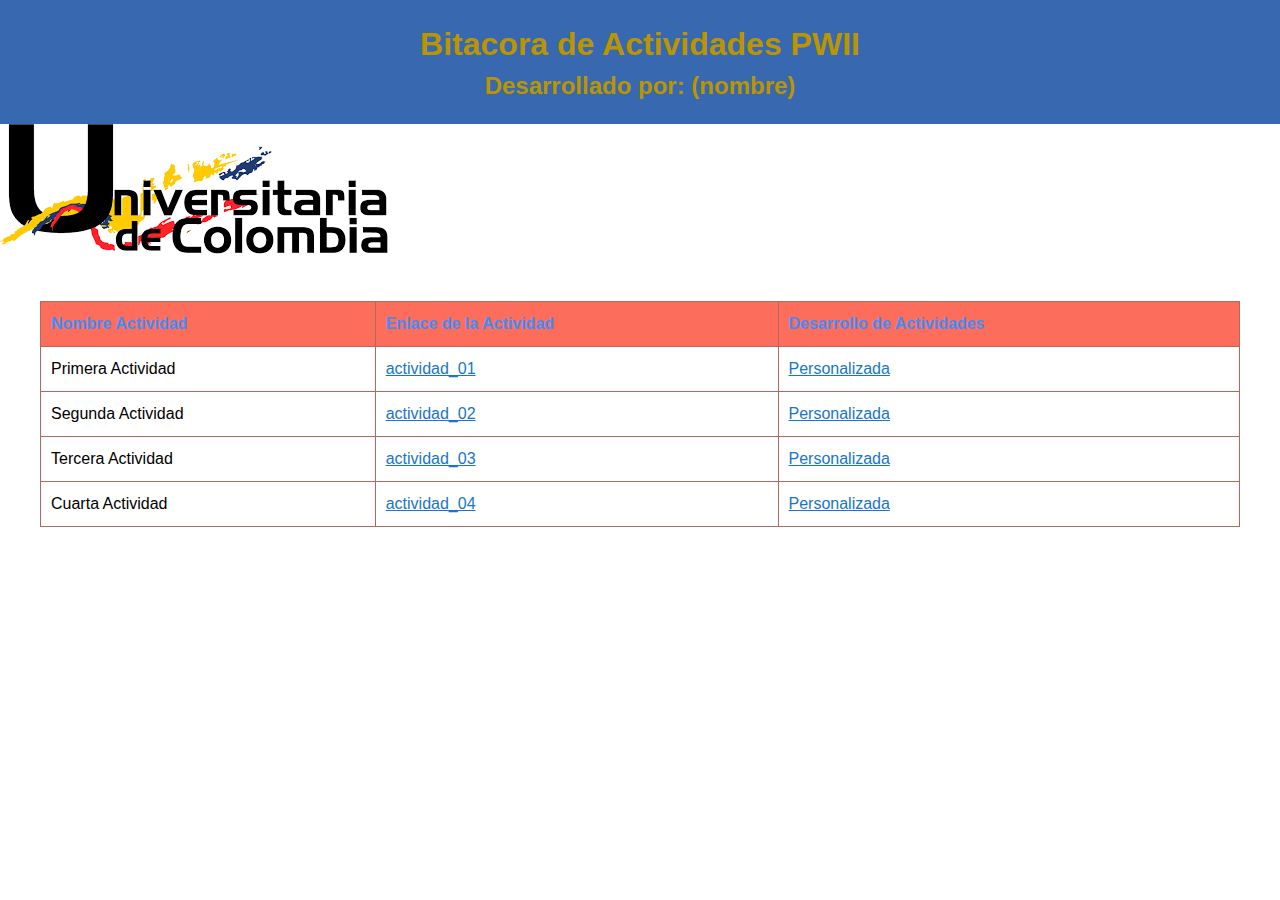
==== index.html @ 469eca12 "base trabajo" ====
<!DOCTYPE html>
<html lang="es">
<head>
  <meta charset="UTF-8">
  <meta name="viewport" content="width=device-width, initial-scale=1.0">
  <title>Bitacora De Actividades</title>
  <style>
    body {
      margin: 0;
      padding: 0;
      font-family: Arial, sans-serif;
      font-size: 16px;
      line-height: 1.5;
    }

    header {
      background-color: #3768B0;
      color: #BB9500;
      text-align: center;
      padding: 20px;
    }

    h1, h2 {
      margin: 0;
    }

    .container {
      max-width: 1200px;
      margin: 0 auto;
      padding: 20px;
    }

    table {
      width: 100%;
      border-collapse: collapse;
      margin-top: 20px;
    }

    th, td {
      border: 1px solid #B2685F;
      padding: 10px;
      text-align: left;
    }

    th {
      background-color: #FC6E5B;
      color: #428DFC
    }

    a {
      color: #1776CA;
    }

    @media screen and (max-width: 768px) {
      h1 {
        font-size: 28px;
      }

      .container {
        padding: 10px;
      }

      table {
        font-size: 14px;
      }

      th, td {
        padding: 5px;
      }
    }
  </style>
</head>
<body>
<header>
  <h1>Bitacora de Actividades PWII</h1>
  <h2>Desarrollado por: (nombre)</h2>
</header>
<img src="./images/iuc.png" alt="Universitaria de Colombia" />
<div class="container">
  <table>
    <thead>
    <tr>
      <th>Nombre Actividad</th>
      <th>Enlace de la Actividad</th>
      <th>Desarrollo de Actividades</th>
    </tr>
    </thead>
    <tbody>
    <tr>
      <td>Primera Actividad</td>
      <td><a href="actividad_01.html" target="_blank">actividad_01</a></td>
      <td><a href="#" target="_blank">Personalizada</a></td>
    </tr>
    <tr>
      <td>Segunda Actividad</td>
      <td><a href="actividad_02.html" target="_blank">actividad_02</a></td>
      <td><a href="#" target="_blank">Personalizada</a></td>
    </tr>
    <tr>
      <td>Tercera Actividad</td>
      <td><a href="actividad_03.html" target="_blank">actividad_03</a></td>
      <td><a href="#" target="_blank">Personalizada</a></td>
    </tr>
    <tr>
      <td>Cuarta Actividad</td>
      <td><a href="actividad_04.html" target="_blank">actividad_04</a></td>
      <td><a href="#" target="_blank">Personalizada</a></td>
    </tr>
    </tbody>
  </table>
</div>
</body>
</html>
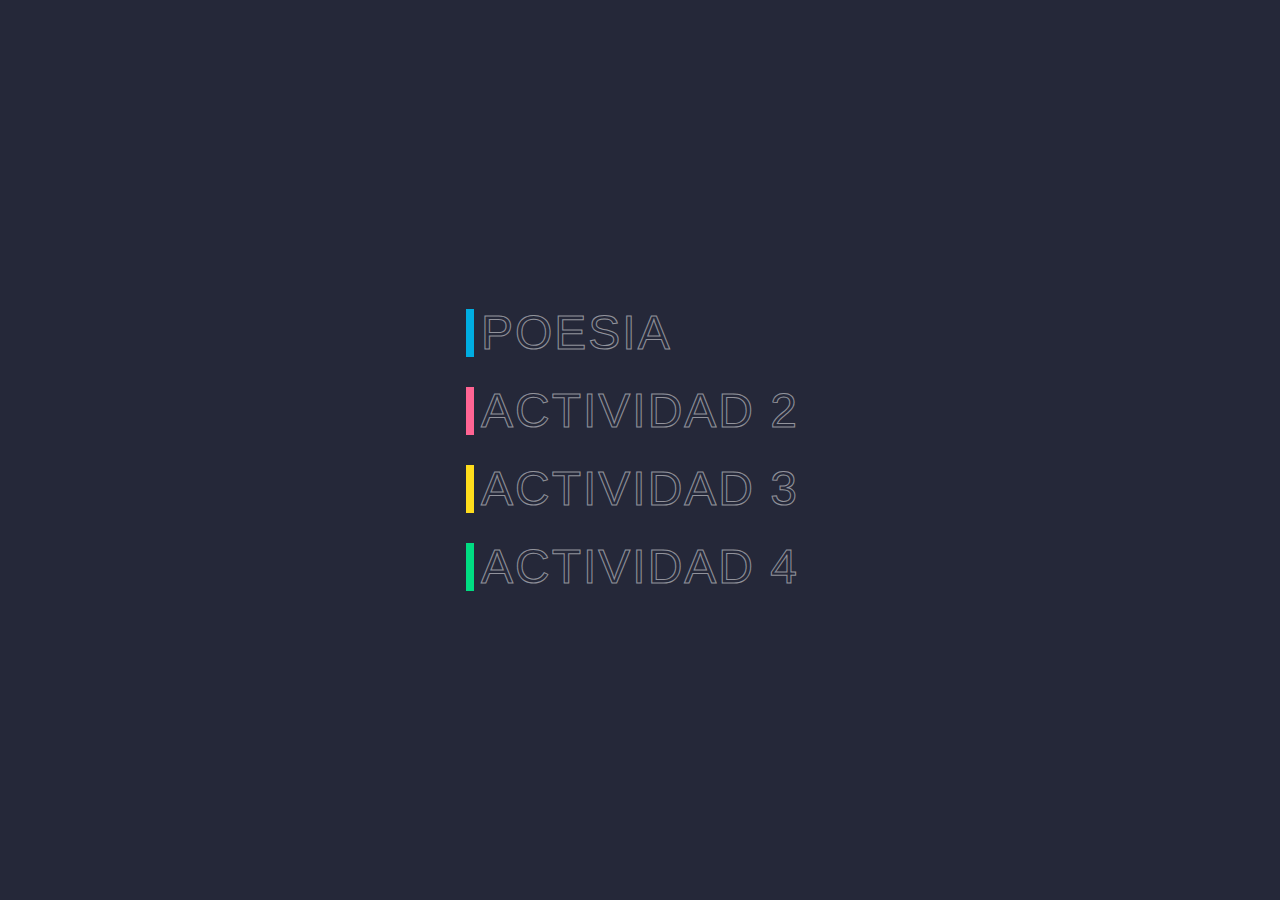
==== commit a990d1d2: "termine index" ====
--- a/index.html
+++ b/index.html
@@ -1,113 +1,27 @@
-<!DOCTYPE html>
+ <!DOCTYPE html>
 <html lang="es">
 <head>
   <meta charset="UTF-8">
   <meta name="viewport" content="width=device-width, initial-scale=1.0">
+  <link rel="stylesheet" href=".\css\index.css" />
+  
   <title>Bitacora De Actividades</title>
-  <style>
-    body {
-      margin: 0;
-      padding: 0;
-      font-family: Arial, sans-serif;
-      font-size: 16px;
-      line-height: 1.5;
-    }
+</head>
+<body >
+  <ul>
+    <li style="--clr:#00ade1">
+      <a href="actividad_01.html" data-text="&nbsp;Poesia">&nbsp;Poesia&nbsp;</a>
+    </li>
+    <li style="--clr:#ff6493">
+      <a href="actividad_02.html" data-text="&nbsp;actividad_2">&nbsp;Actividad 2&nbsp;</a>
+    </li>
+    <li style="--clr:#ffdd1c">
+      <a href="actividad_03.html" data-text="&nbsp;actividad_3">&nbsp;Actividad 3&nbsp;</a>
+    </li>
+    <li style="--clr:#00dc82">
+      <a href="actividad_04.html" data-text="&nbsp;actividad_4">&nbsp;Actividad 4&nbsp;</a>
+    </li>
 
-    header {
-      background-color: #3768B0;
-      color: #BB9500;
-      text-align: center;
-      padding: 20px;
-    }
-
-    h1, h2 {
-      margin: 0;
-    }
-
-    .container {
-      max-width: 1200px;
-      margin: 0 auto;
-      padding: 20px;
-    }
-
-    table {
-      width: 100%;
-      border-collapse: collapse;
-      margin-top: 20px;
-    }
-
-    th, td {
-      border: 1px solid #B2685F;
-      padding: 10px;
-      text-align: left;
-    }
-
-    th {
-      background-color: #FC6E5B;
-      color: #428DFC
-    }
-
-    a {
-      color: #1776CA;
-    }
-
-    @media screen and (max-width: 768px) {
-      h1 {
-        font-size: 28px;
-      }
-
-      .container {
-        padding: 10px;
-      }
-
-      table {
-        font-size: 14px;
-      }
-
-      th, td {
-        padding: 5px;
-      }
-    }
-  </style>
-</head>
-<body>
-<header>
-  <h1>Bitacora de Actividades PWII</h1>
-  <h2>Desarrollado por: (nombre)</h2>
-</header>
-<img src="./images/iuc.png" alt="Universitaria de Colombia" />
-<div class="container">
-  <table>
-    <thead>
-    <tr>
-      <th>Nombre Actividad</th>
-      <th>Enlace de la Actividad</th>
-      <th>Desarrollo de Actividades</th>
-    </tr>
-    </thead>
-    <tbody>
-    <tr>
-      <td>Primera Actividad</td>
-      <td><a href="actividad_01.html" target="_blank">actividad_01</a></td>
-      <td><a href="#" target="_blank">Personalizada</a></td>
-    </tr>
-    <tr>
-      <td>Segunda Actividad</td>
-      <td><a href="actividad_02.html" target="_blank">actividad_02</a></td>
-      <td><a href="#" target="_blank">Personalizada</a></td>
-    </tr>
-    <tr>
-      <td>Tercera Actividad</td>
-      <td><a href="actividad_03.html" target="_blank">actividad_03</a></td>
-      <td><a href="#" target="_blank">Personalizada</a></td>
-    </tr>
-    <tr>
-      <td>Cuarta Actividad</td>
-      <td><a href="actividad_04.html" target="_blank">actividad_04</a></td>
-      <td><a href="#" target="_blank">Personalizada</a></td>
-    </tr>
-    </tbody>
-  </table>
-</div>
+  </ul>
 </body>
 </html>
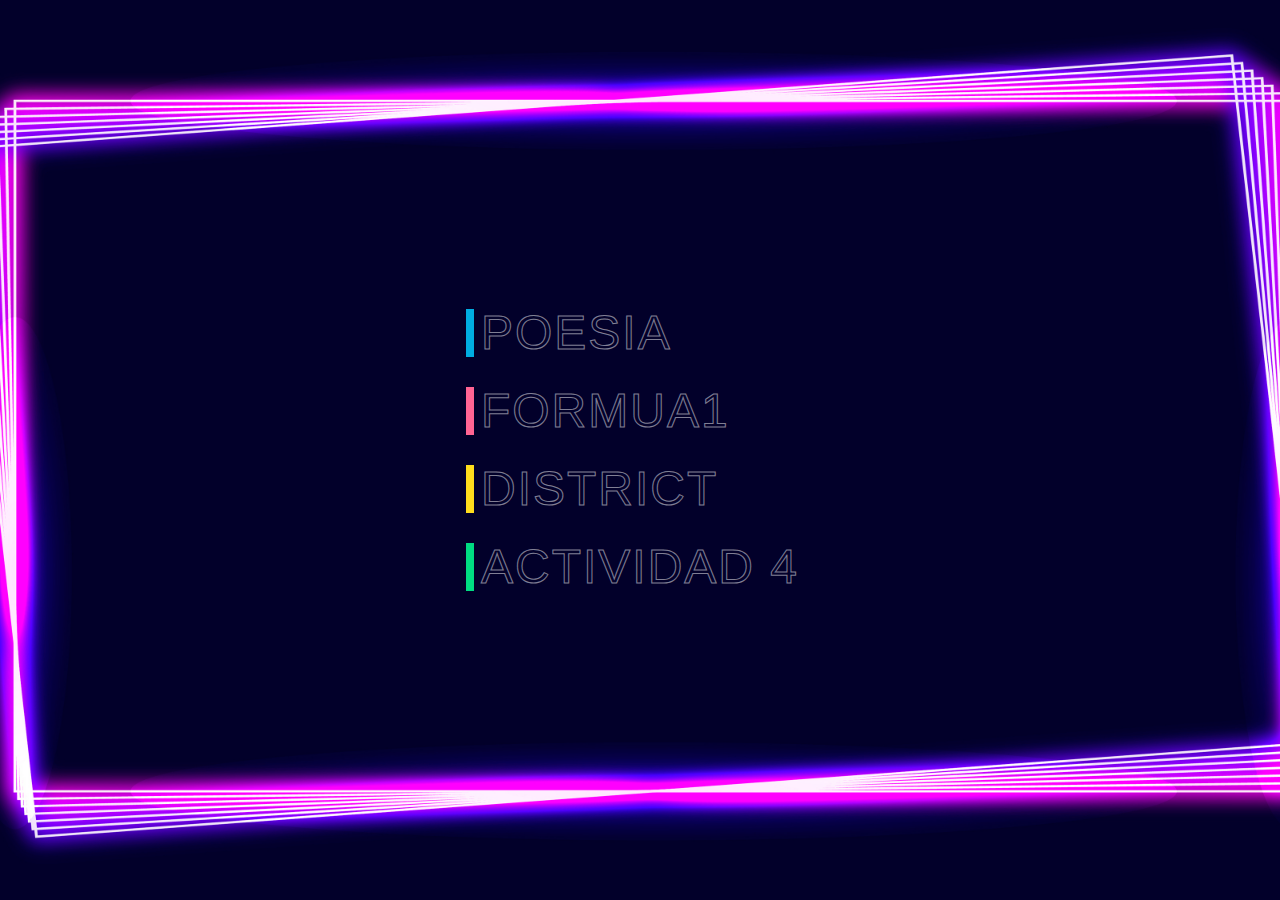
==== commit 448c95f2: "solucionado probema de responsive indexnombre pagginas en index" ====
--- a/index.html
+++ b/index.html
@@ -13,10 +13,10 @@
       <a href="actividad_01.html" data-text="&nbsp;Poesia">&nbsp;Poesia&nbsp;</a>
     </li>
     <li style="--clr:#ff6493">
-      <a href="actividad_02.html" data-text="&nbsp;actividad_2">&nbsp;Actividad 2&nbsp;</a>
+      <a href="actividad_02.html" data-text="&nbsp;Formua1">&nbsp;Formua1&nbsp;</a>
     </li>
     <li style="--clr:#ffdd1c">
-      <a href="actividad_03.html" data-text="&nbsp;actividad_3">&nbsp;Actividad 3&nbsp;</a>
+      <a href="actividad_03.html" data-text="&nbsp;District">&nbsp;District&nbsp;</a>
     </li>
     <li style="--clr:#00dc82">
       <a href="actividad_04.html" data-text="&nbsp;actividad_4">&nbsp;Actividad 4&nbsp;</a>
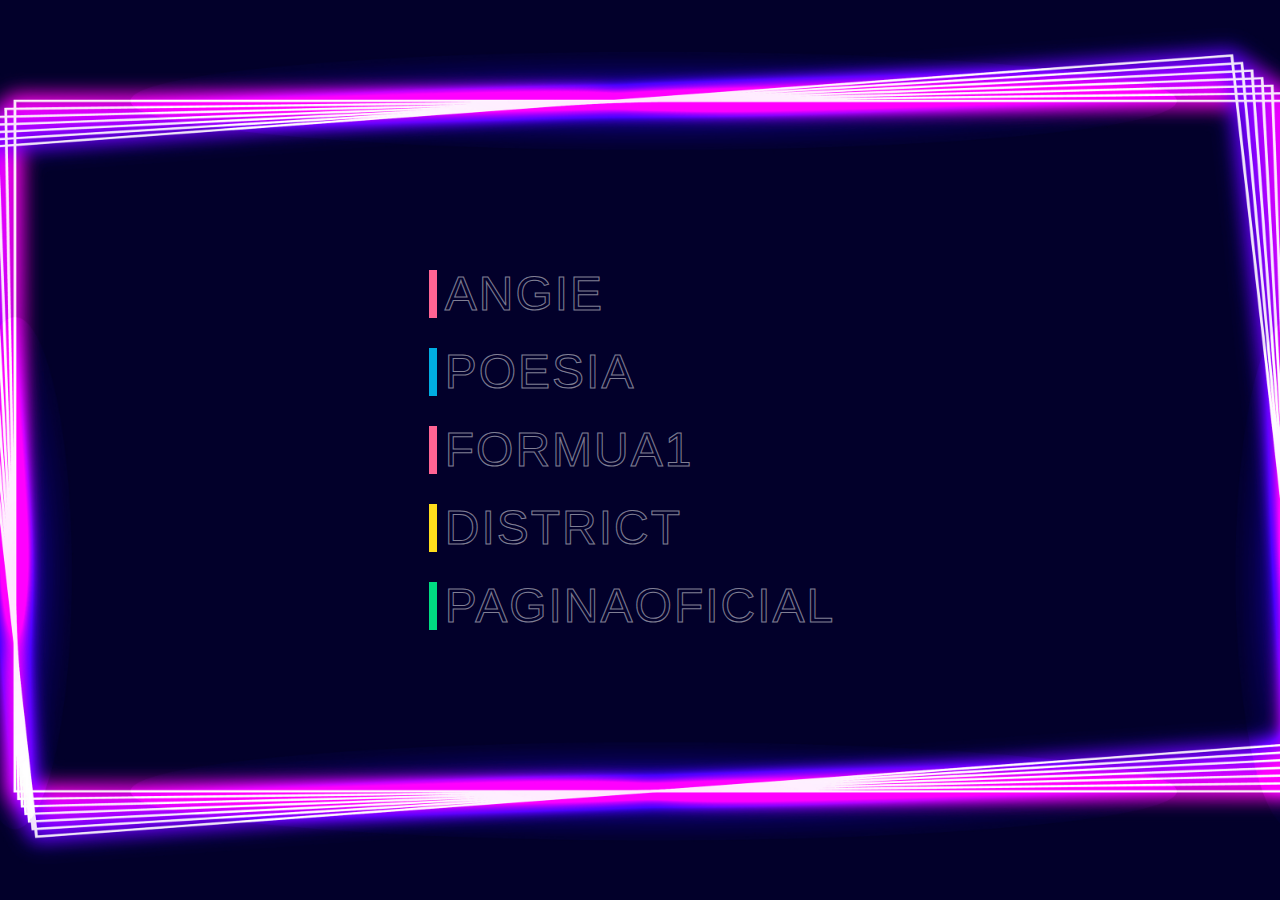
==== commit a3dd0d60: "Bases de las 5 paginas, lista" ====
--- a/index.html
+++ b/index.html
@@ -9,6 +9,9 @@
 </head>
 <body >
   <ul>
+    <li style="--clr:#ff6493">
+      <a href="" data-text="&nbsp;Angie">&nbsp;Angie&nbsp;</a>
+    </li>
     <li style="--clr:#00ade1">
       <a href="actividad_01.html" data-text="&nbsp;Poesia">&nbsp;Poesia&nbsp;</a>
     </li>
@@ -19,7 +22,7 @@
       <a href="actividad_03.html" data-text="&nbsp;District">&nbsp;District&nbsp;</a>
     </li>
     <li style="--clr:#00dc82">
-      <a href="actividad_04.html" data-text="&nbsp;actividad_4">&nbsp;Actividad 4&nbsp;</a>
+      <a href="actividad_04.html" data-text="&nbsp;PaginaOficial">&nbsp;PaginaOficial&nbsp;</a>
     </li>
 
   </ul>
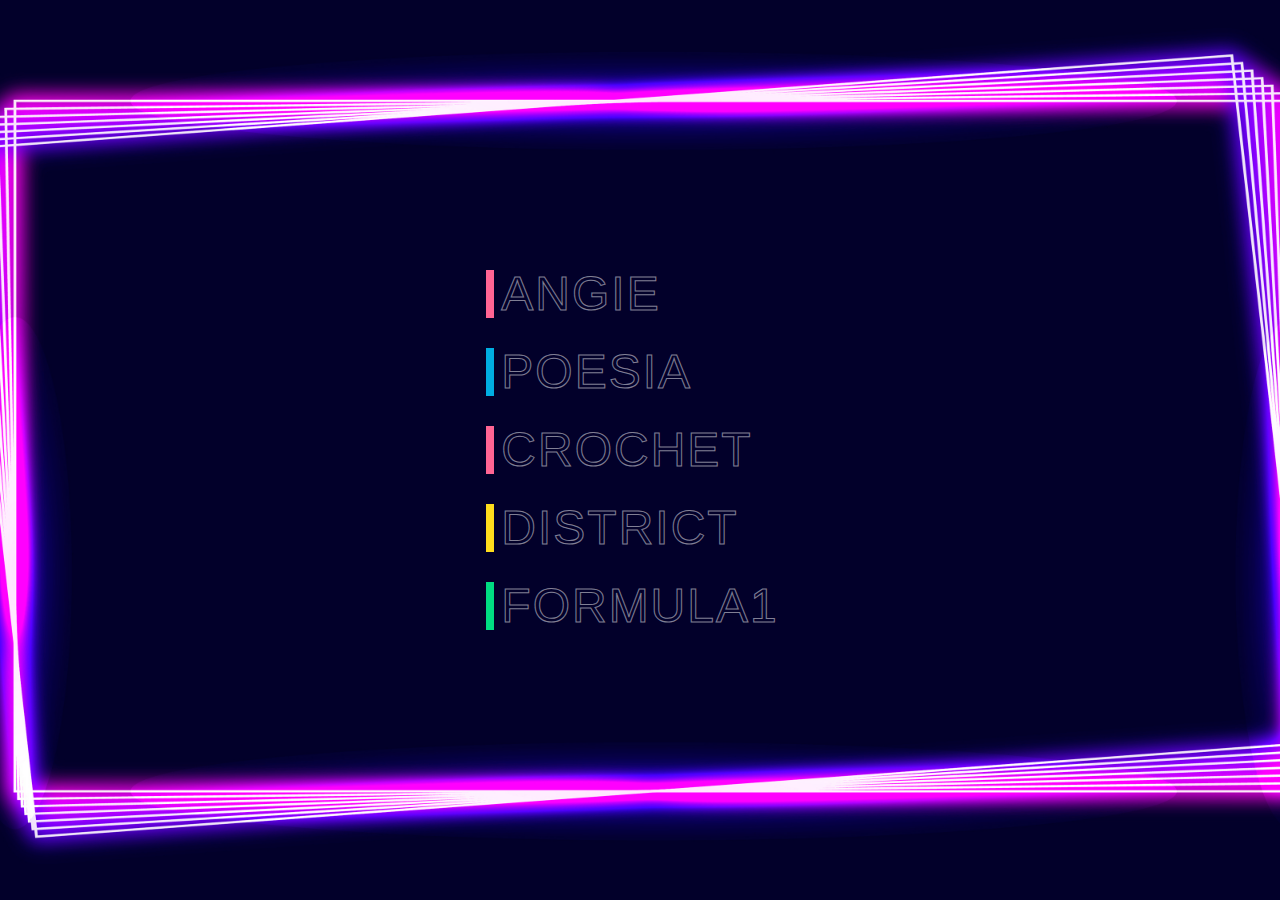
==== commit 4371145c: "responsive de la actividad 3 lista" ====
--- a/index.html
+++ b/index.html
@@ -16,13 +16,13 @@
       <a href="actividad_01.html" data-text="&nbsp;Poesia">&nbsp;Poesia&nbsp;</a>
     </li>
     <li style="--clr:#ff6493">
-      <a href="actividad_02.html" data-text="&nbsp;Formua1">&nbsp;Formua1&nbsp;</a>
+      <a href="actividad_02.html" data-text="&nbsp;Crochet">&nbsp;Crochet&nbsp;</a>
     </li>
     <li style="--clr:#ffdd1c">
       <a href="actividad_03.html" data-text="&nbsp;District">&nbsp;District&nbsp;</a>
     </li>
     <li style="--clr:#00dc82">
-      <a href="actividad_04.html" data-text="&nbsp;PaginaOficial">&nbsp;PaginaOficial&nbsp;</a>
+      <a href="actividad_04.html" data-text="&nbsp;Formula1">&nbsp;Formula1&nbsp;</a>
     </li>
 
   </ul>
